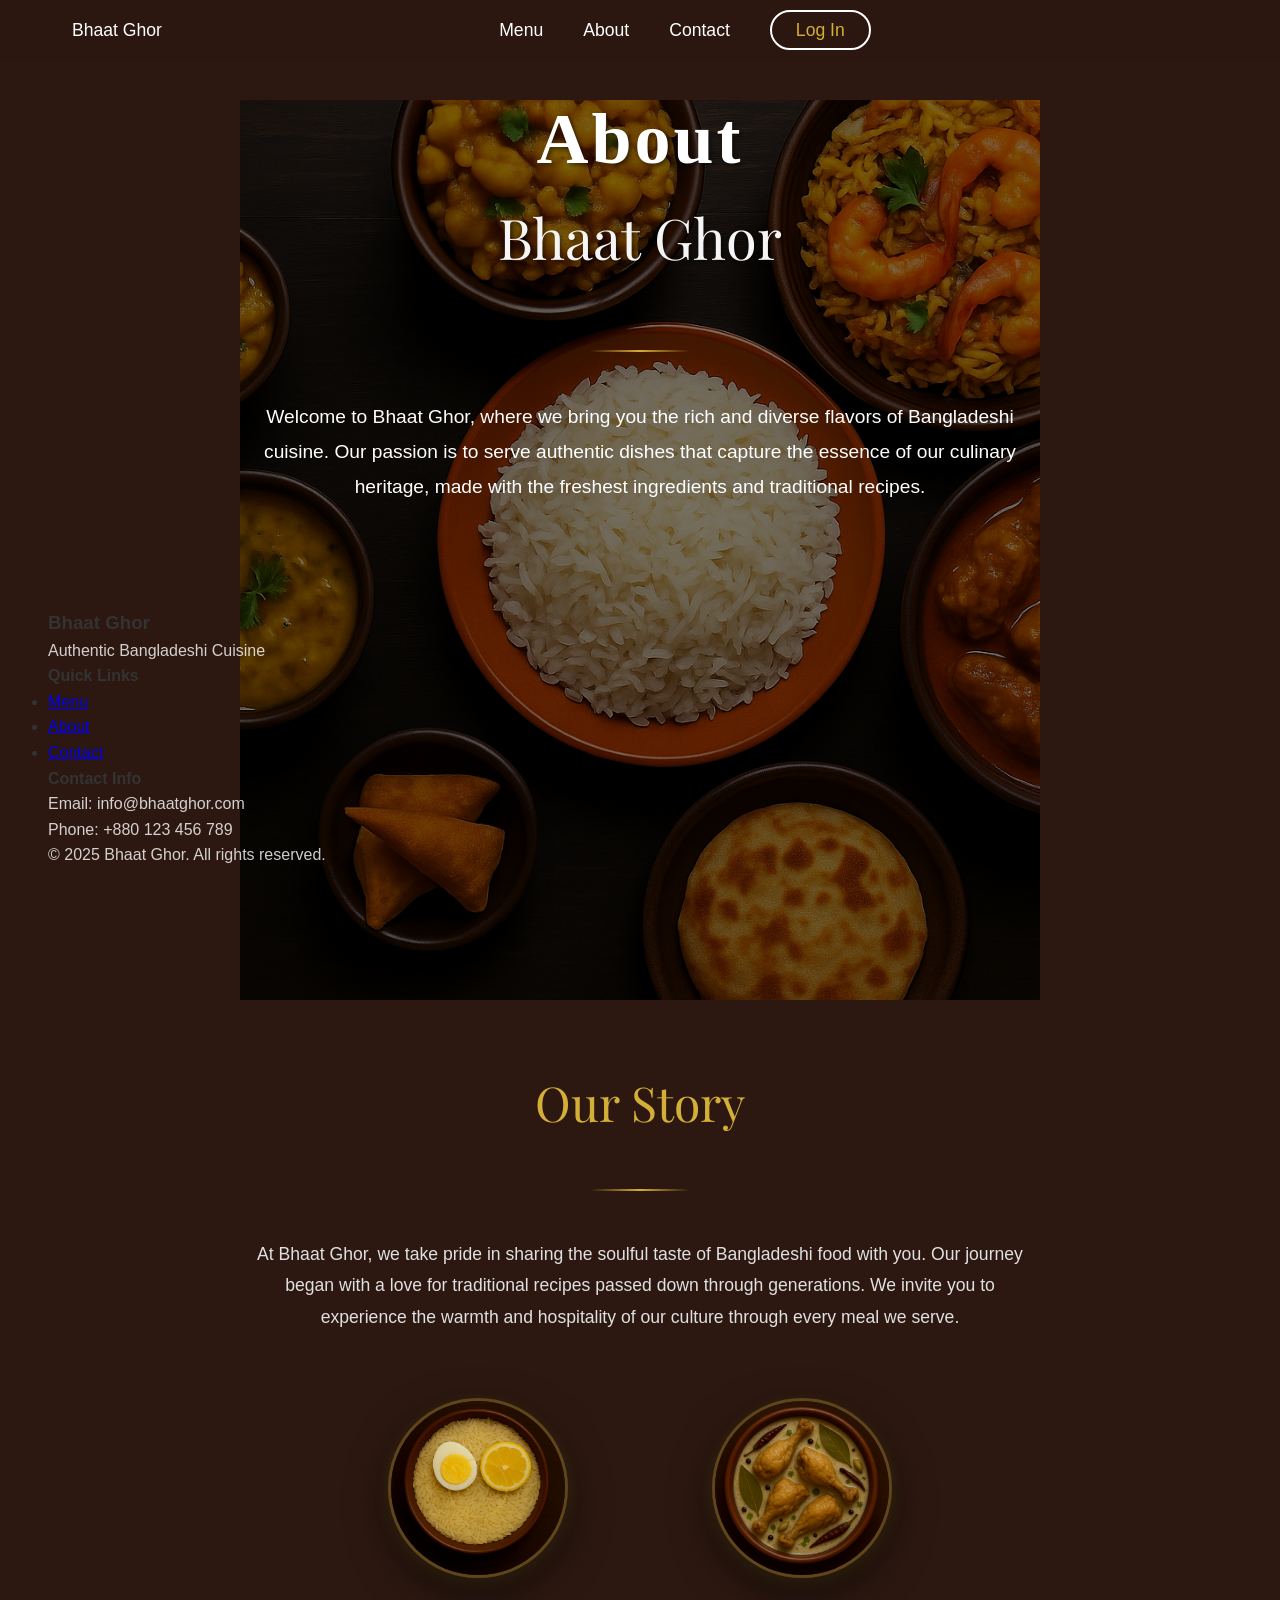
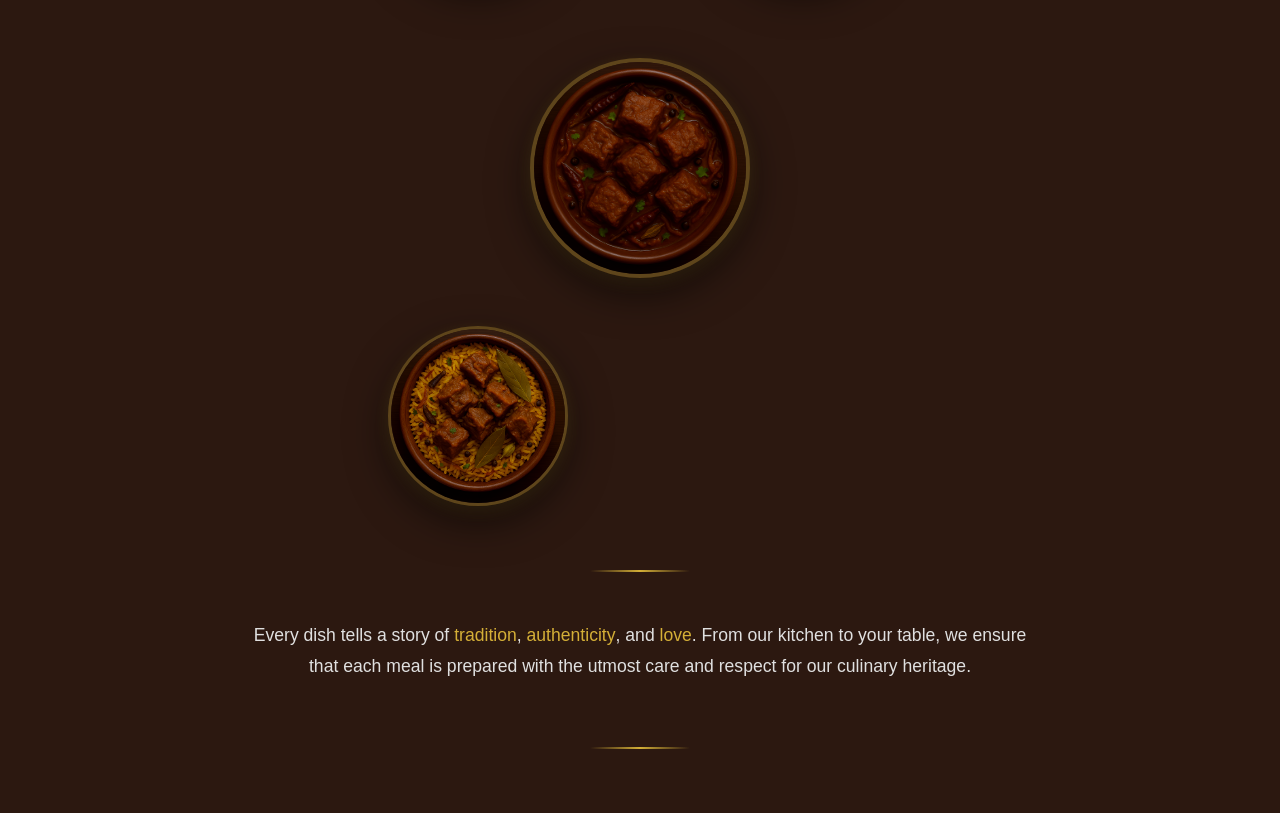
==== frontend/pages/about.html @ f273136a "Initial commit for Bhaat Ghor project" ====
<!DOCTYPE html>
<html lang="en">
<head>
    <meta charset="UTF-8">
    <meta name="viewport" content="width=device-width, initial-scale=1.0">
    <title>About - Bhaat Ghor</title>
    <link rel="stylesheet" href="../css/styles.css">
    <link rel="stylesheet" href="../css/about.css">
    <link href="https://fonts.googleapis.com/css2?family=Playfair+Display:wght@300;400;500;600;700&family=Open+Sans:wght@300;400;500;600&display=swap" rel="stylesheet">
</head>
<body>
    <nav class="navbar">
        <div class="nav-container">
            <div class="nav-logo">
                <a href="../index.html">Bhaat Ghor</a>
            </div>
            <ul class="nav-menu">
                <li class="nav-item">
                    <a href="menu.html" class="nav-link">Menu</a>
                </li>
                <li class="nav-item">
                    <a href="about.html" class="nav-link active">About</a>
                </li>
                <li class="nav-item">
                    <a href="contact.html" class="nav-link">Contact</a>
                </li>
                <li class="nav-item">
                    <a href="login.html" class="nav-link login-btn">Log In</a>
                </li>
            </ul>
            <div class="hamburger">
                <span class="bar"></span>
                <span class="bar"></span>
                <span class="bar"></span>
            </div>
        </div>
    </nav>

    <main class="about-container">
        <div class="about-content">
            <!-- Hero Section -->
            <section class="hero-section">
                <h1 class="about-title">About</h1>
                <h2 class="about-subtitle">Bhaat Ghor</h2>
                <div class="decorative-divider"></div>
                <p class="about-description">
                    Welcome to Bhaat Ghor, where we bring you the rich and diverse flavors of Bangladeshi cuisine. 
                    Our passion is to serve authentic dishes that capture the essence of our culinary heritage, 
                    made with the freshest ingredients and traditional recipes.
                </p>
            </section>

            <!-- Story Section -->
            <section class="story-section section-spacing">
                <h2 class="story-title">Our Story</h2>
                <div class="decorative-divider"></div>
                <p class="story-text">
                    At Bhaat Ghor, we take pride in sharing the soulful taste of Bangladeshi food with you. 
                    Our journey began with a love for traditional recipes passed down through generations. 
                    We invite you to experience the warmth and hospitality of our culture through every meal we serve.
                </p>                <!-- Food Showcase -->
                <div class="food-showcase">
                    <div class="food-bowl">
                        <img src="../images/foods/Dim Polao.png" alt="Dim Polao">
                        <div class="spice-pattern"></div>
                    </div>
                    
                    <div class="food-bowl">
                        <img src="../images/foods/Chicken Rezala.png" alt="Chicken Rezala">
                    </div>
                    
                    <div class="food-bowl large">
                        <img src="../images/foods/Beef Bhuna.png" alt="Beef Bhuna">
                    </div>
                    
                    <div class="food-bowl">
                        <img src="../images/foods/Kacchi Biriyani.png" alt="Kacchi Biriyani">
                    </div>
                </div>
            </section>

            <!-- Values Section -->
            <section class="values-section section-spacing">
                <div class="decorative-divider"></div>
                <p class="story-text">
                    Every dish tells a story of <span class="highlight-text">tradition</span>, 
                    <span class="highlight-text">authenticity</span>, and 
                    <span class="highlight-text">love</span>. From our kitchen to your table, 
                    we ensure that each meal is prepared with the utmost care and respect for our culinary heritage.
                </p>
                <div class="decorative-divider"></div>
            </section>
        </div>
    </main>

    <footer class="footer">
        <div class="footer-content">
            <div class="footer-section">
                <h3>Bhaat Ghor</h3>
                <p>Authentic Bangladeshi Cuisine</p>
            </div>
            <div class="footer-section">
                <h4>Quick Links</h4>
                <ul>
                    <li><a href="menu.html">Menu</a></li>
                    <li><a href="about.html">About</a></li>
                    <li><a href="contact.html">Contact</a></li>
                </ul>
            </div>
            <div class="footer-section">
                <h4>Contact Info</h4>
                <p>Email: info@bhaatghor.com</p>
                <p>Phone: +880 123 456 789</p>
            </div>
        </div>
        <div class="footer-bottom">
            <p>&copy; 2025 Bhaat Ghor. All rights reserved.</p>
        </div>
    </footer>

    <script src="../js/script.js"></script>
</body>
</html>
---- frontend/css/styles.css ----
/* Design System Variables */
:root {
    --bg-color: #1a1a1a;     /* Dark background to match the image */
    --primary: #C0392B;      /* Deep red */
    --secondary: #F39C12;    /* Golden yellow */
    --text-color: #2C3E50;   /* Rich navy */
    --accent: #27AE60;       /* Green */
    --orange-btn: #E67E22;   /* Orange for Order Now button */
    --yellow-btn: #F39C12;   /* Yellow for Book a Table button */
    --white: #FFFFFF;        /* Pure white */
}

/* Reset some default browser styles */
* {
    margin: 0;
    padding: 0;
    box-sizing: border-box;
    font-family: 'Poppins', sans-serif; /* Primary font */
}

/* Hero section styling */
.hero-section {
    background-image: url('../images/backgrounds/hero-image.png');
    background-size: cover;
    background-position: center;
    background-repeat: no-repeat;
    height: 100vh;
    position: relative;
    color: var(--white);
    display: flex;
    flex-direction: column;
    padding: 0;
    background-color: var(--bg-color);
}

/* Dark overlay to make text readable */
.hero-section::before {
    content: '';
    position: absolute;
    top: 0;
    left: 0;
    width: 100%;
    height: 100%;
    background: rgba(0, 0, 0, 0.5);
    z-index: 1;
}

/* Position content above the overlay */
.hero-section > * {
    position: relative;
    z-index: 2;
}

/* Header with logo and navigation */
.hero-header {
    display: flex;
    justify-content: space-between;
    align-items: center;
    padding: 2rem 3rem;
    width: 100%;
}

/* Brand/Logo styling */
.brand-logo {
    font-family: 'Noto Serif', serif;
    font-size: 2.5rem;
    font-weight: 700;
    color: var(--white);
    text-decoration: none;
}

/* Navigation styling */
.hero-section nav {
    display: flex;
    align-items: center;
}

nav ul {
    display: flex;
    list-style: none;
    gap: 2.5rem;
    align-items: center;
    margin: 0;
    padding: 0;
}

nav li:last-child a {
    background-color: transparent;
    border: 2px solid var(--white);
    padding: 0.5rem 1.5rem;
    border-radius: 25px;
    transition: all 0.3s ease;
}

nav li:last-child a:hover {
    background-color: var(--white);
    color: var(--text-color);
}

nav a {
    color: var(--white);
    text-decoration: none;
    font-weight: 500;
    font-size: 1.1rem;
    transition: color 0.3s ease;
}

nav a:hover {
    color: var(--secondary);
}

/* Hero content styling */
.hero-content {
    display: flex;
    flex-direction: column;
    justify-content: center;
    align-items: flex-start;
    flex-grow: 1;
    padding: 0 3rem 4rem 3rem;
    max-width: 50%;
}

.hero-section h1 {
    font-family: 'Noto Serif', serif;
    font-size: 4.5rem;
    font-weight: 700;
    line-height: 1.1;
    margin-bottom: 1.5rem;
    color: var(--white);
}

.hero-section p {
    font-size: 1.2rem;
    font-weight: 400;
    margin-bottom: 2.5rem;
    color: var(--white);
    opacity: 0.9;
}

/* Button container */
.button-container {
    display: flex;
    gap: 1rem;
    align-items: center;
}

/* Button styling */
.btn {
    display: inline-block;
    padding: 1rem 2rem;
    font-size: 1.1rem;
    font-weight: 600;
    border-radius: 25px;
    cursor: pointer;
    transition: all 0.3s ease;
    text-decoration: none;
    border: none;
    font-family: 'Poppins', sans-serif;
    -webkit-font-smoothing: antialiased;
    -moz-osx-font-smoothing: grayscale;
    text-rendering: optimizeLegibility;
}

.btn-primary {
    background-color: var(--orange-btn);
    color: var(--white);
}

.btn-primary:hover {
    background-color: #D35400;
    transform: translateY(-2px);
}

.btn-secondary {
    background-color: var(--orange-btn);
    color: var(--white);
}

.btn-secondary:hover {
    background-color: #D35400;
    transform: translateY(-2px);
}

/* Legacy button support */
button {
    background-color: var(--orange-btn);
    color: var(--white);
    border: none;
    padding: 1rem 2rem;
    font-size: 1.1rem;
    font-weight: 600;
    border-radius: 25px;
    cursor: pointer;
    transition: all 0.3s ease;
    font-family: 'Poppins', sans-serif;
    -webkit-font-smoothing: antialiased;
    -moz-osx-font-smoothing: grayscale;
    text-rendering: optimizeLegibility;
}

button:hover {
    background-color: #D35400;
    transform: translateY(-2px);
}

button#book-table-btn {
    background-color: var(--orange-btn);
}

button#book-table-btn:hover {
    background-color: #D35400;
}

/* Footer styling */
footer {
    position: absolute;
    bottom: 2rem;
    left: 3rem;
    z-index: 3;
}

footer p {
    color: var(--white);
    font-size: 1rem;
    font-weight: 400;
    margin: 0;
    opacity: 0.8;
}

/* Responsive Design */
@media (max-width: 768px) {
    .hero-header {
        padding: 1.5rem;
        flex-direction: column;
        gap: 1.5rem;
    }
    
    .brand-logo {
        font-size: 2rem;
    }
    
    nav ul {
        gap: 1.5rem;
        flex-wrap: wrap;
        justify-content: center;
    }
    
    nav a {
        font-size: 1rem;
    }
    
    .hero-content {
        max-width: 100%;
        padding: 0 1.5rem 2rem 1.5rem;
    }
    
    .hero-section h1 {
        font-size: 3rem;
    }
    
    .hero-section p {
        font-size: 1.1rem;
    }
    
    .button-container {
        flex-direction: column;
        gap: 1rem;
        width: 100%;
    }
    
    .btn, button {
        width: 100%;
        text-align: center;
    }
    
    footer {
        left: 1.5rem;
        bottom: 1rem;
    }
}

@media (max-width: 480px) {
    .hero-section h1 {
        font-size: 2.5rem;
    }
    
    .brand-logo {
        font-size: 1.8rem;
    }
}

/* Smooth scrolling */
html {
    scroll-behavior: smooth;
}

/* Body styling */
body {
    background-color: var(--bg-color);
    color: var(--text-color);
    line-height: 1.6;
}
---- frontend/css/about.css ----
* {
    margin: 0;
    padding: 0;
    box-sizing: border-box;
}

body {
    font-family: 'Georgia', serif;
    line-height: 1.6;
    color: #333;
    background-color: #2c1810;
    overflow-x: hidden;
}

.navbar {
    background-color: rgba(44, 24, 16, 0.95);
    padding: 1rem 0;
    position: fixed;
    top: 0;
    width: 100%;
    z-index: 1000;
    backdrop-filter: blur(10px);
}

.nav-container {
    max-width: 1200px;
    margin: 0 auto;
    display: flex;
    justify-content: space-between;
    align-items: center;
    padding: 0 2rem;
}

.logo {
    font-size: 1.8rem;
    font-weight: bold;
    color: #D4AF37;
    text-decoration: none;
    font-family: 'Georgia', serif;
}

.nav-links {
    display: flex;
    list-style: none;
    gap: 2rem;
}

.nav-links a {
    color: #fff;
    text-decoration: none;
    font-weight: 500;
    transition: color 0.3s ease;
    padding: 0.5rem 1rem;
    border-radius: 5px;
}

.nav-links a:hover {
    color: #D4AF37;
}

.login-btn {
    background-color: transparent;
    border: 2px solid #D4AF37;
    color: #D4AF37;
    padding: 0.5rem 1.5rem;
    border-radius: 25px;
    text-decoration: none;
    font-weight: 500;
    transition: all 0.3s ease;
}

.login-btn:hover {
    background-color: #D4AF37;
    color: #2c1810;
}

.about-container {
    min-height: 100vh;
    background-color: #2c1810;
    padding-top: 100px;
    position: relative;
    display: flex;
    align-items: center;
    justify-content: center;
}

.about-container::before {
    content: '';
    position: absolute;
    top: 0;
    left: 0;
    right: 0;
    bottom: 0;
    background: radial-gradient(circle at 20% 80%, rgba(212, 175, 55, 0.1) 0%, transparent 50%),
                radial-gradient(circle at 80% 20%, rgba(212, 175, 55, 0.1) 0%, transparent 50%);
    pointer-events: none;
}

.about-content {
    max-width: 1200px;
    margin: 0 auto;
    padding: 0 20px;
    text-align: center;
    position: relative;
    z-index: 1;
}

.about-title {
    font-size: 5rem;
    font-weight: 300;
    color: #f5f5f5;
    margin-bottom: 0.5rem;
    font-family: 'Playfair Display', serif;
    letter-spacing: 3px;
    text-shadow: 2px 2px 4px rgba(0, 0, 0, 0.5);
    animation: fadeInUp 1s ease-out;
}

.about-subtitle {
    font-size: 3.5rem;
    font-weight: 400;
    color: #f5f5f5;
    margin-bottom: 2rem;
    font-family: 'Playfair Display', serif;
    line-height: 1.2;
    text-shadow: 2px 2px 4px rgba(0, 0, 0, 0.5);
    animation: fadeInUp 1s ease-out 0.2s both;
}

.about-description {
    font-size: 1.2rem;
    line-height: 1.8;
    color: #e0e0e0;
    margin-bottom: 4rem;
    max-width: 800px;
    margin-left: auto;
    margin-right: auto;
    font-weight: 300;
}

.story-section {
    margin: 5rem 0;
    text-align: left;
}

.story-title {
    font-size: 3rem;
    font-weight: 300;
    color: #d4af37;
    margin-bottom: 2rem;
    font-family: 'Playfair Display', serif;
    text-align: center;
}

.story-text {
    font-size: 1.1rem;
    line-height: 1.8;
    color: #e0e0e0;
    max-width: 800px;
    margin: 0 auto 4rem;
    text-align: center;
    font-weight: 300;
}

.food-showcase {
    display: grid;
    grid-template-columns: 1fr 1fr;
    grid-template-rows: auto auto;
    gap: 3rem;
    margin: 4rem auto;
    max-width: 600px;
    align-items: center;
    justify-items: center;
}

.food-bowl {
    position: relative;
    border-radius: 50%;
    overflow: hidden;
    aspect-ratio: 1;
    box-shadow: 0 15px 40px rgba(0, 0, 0, 0.6), 
                0 5px 15px rgba(212, 175, 55, 0.2);
    transition: all 0.4s ease;
    width: 180px;
    height: 180px;
    border: 3px solid rgba(212, 175, 55, 0.3);
}

.food-bowl:hover {
    transform: translateY(-15px) scale(1.08);
    box-shadow: 0 25px 50px rgba(0, 0, 0, 0.7), 
                0 10px 25px rgba(212, 175, 55, 0.4);
    border-color: rgba(212, 175, 55, 0.6);
}

.food-bowl img {
    width: 100%;
    height: 100%;
    object-fit: cover;
    transition: transform 0.4s ease;
    filter: brightness(0.9) contrast(1.1);
}

.food-bowl:hover img {
    transform: scale(1.15);
    filter: brightness(1) contrast(1.2);
}

/* Large center bowl positioned at bottom center */
.food-bowl.large {
    grid-column: 1 / -1;
    grid-row: 2;
    width: 220px;
    height: 220px;
    margin-top: 2rem;
    border-width: 4px;
}

.food-bowl.large:hover {
    transform: translateY(-20px) scale(1.1);
}

/* Decorative elements */
.decorative-divider {
    width: 100px;
    height: 2px;
    background: linear-gradient(90deg, transparent, #d4af37, transparent);
    margin: 3rem auto;
}

.spice-pattern {
    position: absolute;
    top: 50%;
    left: 50%;
    transform: translate(-50%, -50%);
    width: 60px;
    height: 60px;
    border: 2px solid #d4af37;
    border-radius: 50%;
    opacity: 0.3;
    animation: rotate 20s linear infinite;
}

.spice-pattern::before,
.spice-pattern::after {
    content: '';
    position: absolute;
    top: 50%;
    left: 50%;
    transform: translate(-50%, -50%);
    border: 1px solid #d4af37;
    border-radius: 50%;
}

.spice-pattern::before {
    width: 40px;
    height: 40px;
}

.spice-pattern::after {
    width: 20px;
    height: 20px;
}

@keyframes rotate {
    from { transform: translate(-50%, -50%) rotate(0deg); }
    to { transform: translate(-50%, -50%) rotate(360deg); }
}

@keyframes fadeInUp {
    from {
        opacity: 0;
        transform: translateY(50px);
    }
    to {
        opacity: 1;
        transform: translateY(0);
    }
}

@keyframes fadeIn {
    from {
        opacity: 0;
    }
    to {
        opacity: 1;
    }
}

.about-description,
.story-text {
    animation: fadeIn 1s ease-out 0.6s both;
}

.food-showcase {
    animation: fadeInUp 1s ease-out 0.8s both;
}

.decorative-divider {
    animation: fadeIn 1s ease-out 0.4s both;
}

/* Responsive Design */
@media (max-width: 768px) {
    .about-title {
        font-size: 3rem;
    }
    
    .about-subtitle {
        font-size: 2.2rem;
    }
    
    .about-description,
    .story-text {
        font-size: 1rem;
        padding: 0 10px;
    }
    
    .story-title {
        font-size: 2rem;
    }
    
    .food-showcase {
        grid-template-columns: 1fr;
        gap: 2rem;
        max-width: 300px;
    }
    
    .food-bowl {
        width: 150px;
        height: 150px;
    }
    
    .food-bowl.large {
        grid-column: 1;
        grid-row: auto;
        width: 180px;
        height: 180px;
        margin-top: 1rem;
    }
    
    .about-container {
        padding: 60px 0 20px;
    }
}

@media (max-width: 480px) {
    .about-title {
        font-size: 2.5rem;
        letter-spacing: 1px;
    }
    
    .about-subtitle {
        font-size: 1.8rem;
    }
    
    .food-bowl {
        width: 120px;
        height: 120px;
    }
    
    .food-bowl.large {
        width: 150px;
        height: 150px;
    }
    
    .about-content {
        padding: 0 15px;
    }
}

/* Additional styling for better visual hierarchy */
.highlight-text {
    color: #d4af37;
    font-weight: 400;
}

.about-container::before {
    content: '';
    position: absolute;
    top: 0;
    left: 0;
    right: 0;
    bottom: 0;
    background: url('../images/backgrounds/spice-pattern.png') repeat;
    opacity: 0.05;
    pointer-events: none;
}

.section-spacing {
    margin: 4rem 0;
}
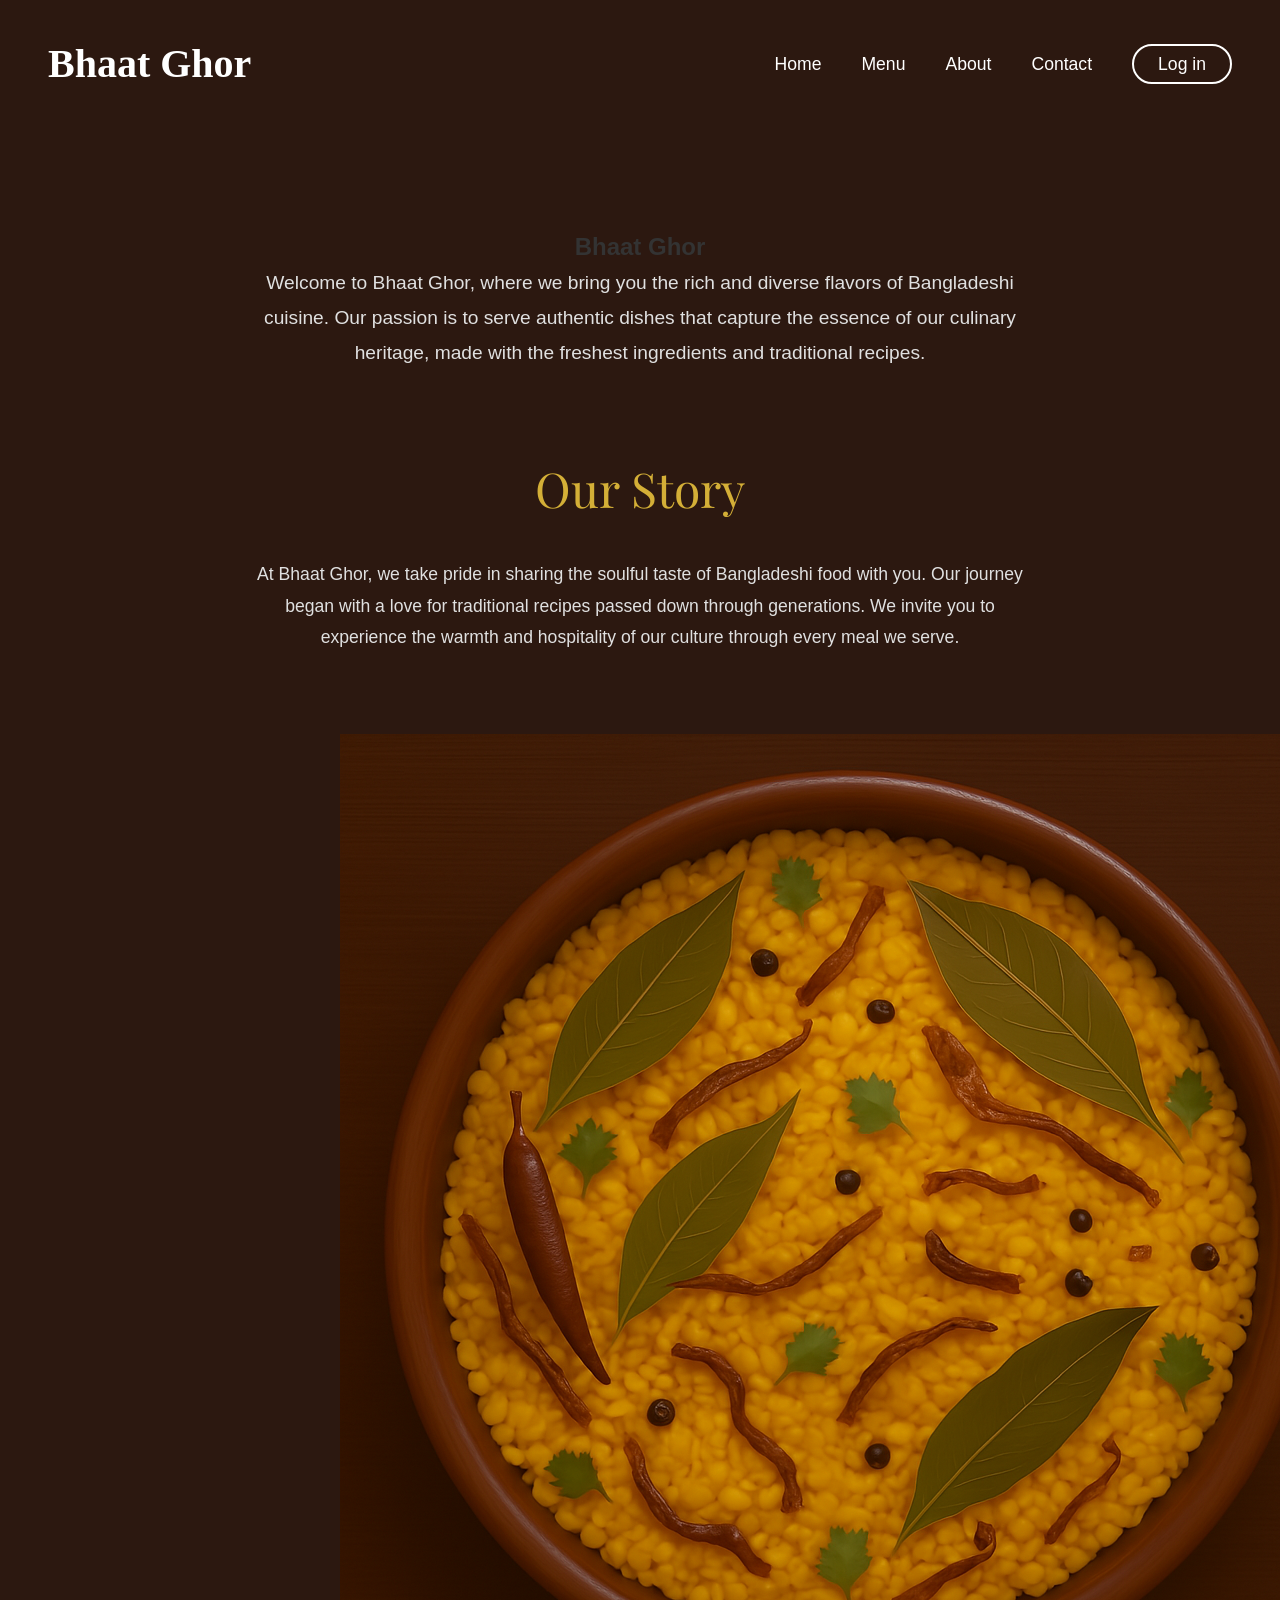
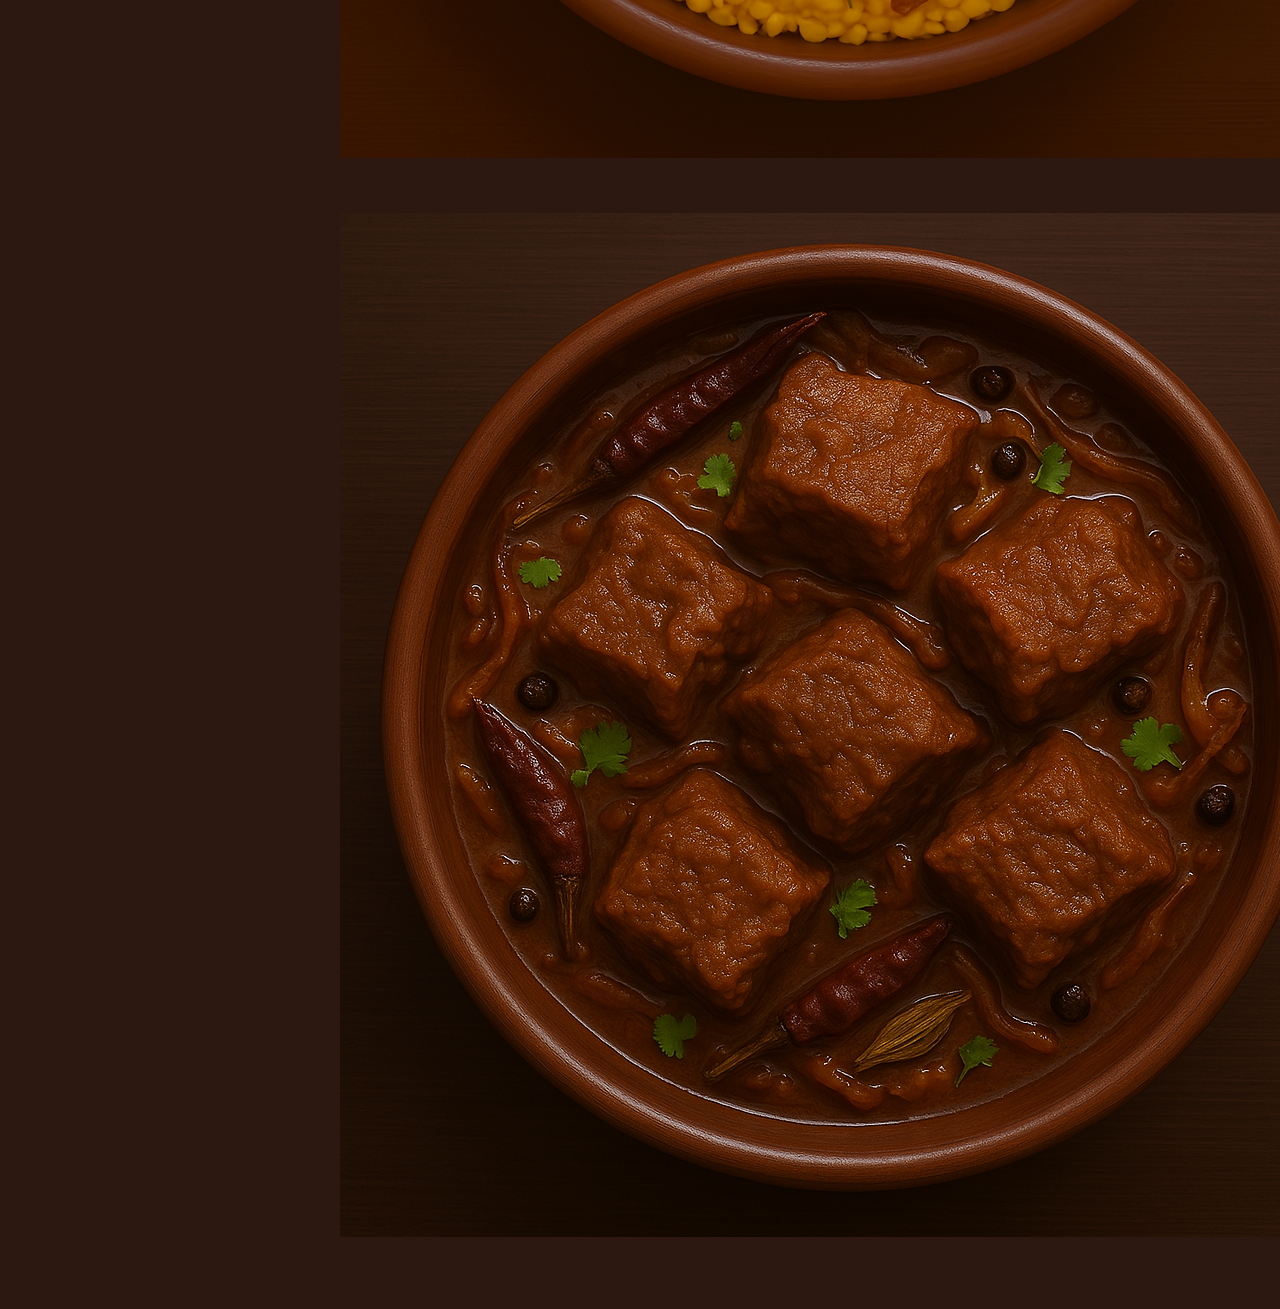
==== commit 54d6b673: "Updating About Page" ====
--- a/frontend/pages/about.html
+++ b/frontend/pages/about.html
@@ -8,116 +8,55 @@
     <link rel="stylesheet" href="../css/about.css">
     <link href="https://fonts.googleapis.com/css2?family=Playfair+Display:wght@300;400;500;600;700&family=Open+Sans:wght@300;400;500;600&display=swap" rel="stylesheet">
 </head>
-<body>
-    <nav class="navbar">
-        <div class="nav-container">
-            <div class="nav-logo">
-                <a href="../index.html">Bhaat Ghor</a>
-            </div>
-            <ul class="nav-menu">
-                <li class="nav-item">
-                    <a href="menu.html" class="nav-link">Menu</a>
-                </li>
-                <li class="nav-item">
-                    <a href="about.html" class="nav-link active">About</a>
-                </li>
-                <li class="nav-item">
-                    <a href="contact.html" class="nav-link">Contact</a>
-                </li>
-                <li class="nav-item">
-                    <a href="login.html" class="nav-link login-btn">Log In</a>
-                </li>
-            </ul>
-            <div class="hamburger">
-                <span class="bar"></span>
-                <span class="bar"></span>
-                <span class="bar"></span>
-            </div>
+<body>    <header>
+        <div class="hero-header">
+            <a href="../index.html" class="brand-logo">Bhaat Ghor</a>
+            <nav>
+                <ul>
+                    <li><a href="../index.html">Home</a></li>
+                    <li><a href="menu.html">Menu</a></li>
+                    <li><a href="about.html">About</a></li>
+                    <li><a href="contact.html">Contact</a></li>
+                    <li><a href="login.html">Log in</a></li>
+                </ul>
+            </nav>
         </div>
-    </nav>
+    </header>
 
-    <main class="about-container">
+    <main class="about-container">        
         <div class="about-content">
-            <!-- Hero Section -->
-            <section class="hero-section">
-                <h1 class="about-title">About</h1>
-                <h2 class="about-subtitle">Bhaat Ghor</h2>
-                <div class="decorative-divider"></div>
+            <!-- Bhaat Ghor Section -->
+            <section class="restaurant-intro">
+                <h2 class="restaurant-name">Bhaat Ghor</h2>
                 <p class="about-description">
-                    Welcome to Bhaat Ghor, where we bring you the rich and diverse flavors of Bangladeshi cuisine. 
-                    Our passion is to serve authentic dishes that capture the essence of our culinary heritage, 
-                    made with the freshest ingredients and traditional recipes.
+                    Welcome to Bhaat Ghor, where we bring you the rich and diverse flavors of Bangladeshi cuisine. Our passion is to serve authentic dishes that capture the essence of our culinary heritage, made with the freshest ingredients and traditional recipes.
                 </p>
             </section>
 
             <!-- Story Section -->
-            <section class="story-section section-spacing">
+            <section class="story-section">
                 <h2 class="story-title">Our Story</h2>
-                <div class="decorative-divider"></div>
                 <p class="story-text">
-                    At Bhaat Ghor, we take pride in sharing the soulful taste of Bangladeshi food with you. 
-                    Our journey began with a love for traditional recipes passed down through generations. 
-                    We invite you to experience the warmth and hospitality of our culture through every meal we serve.
-                </p>                <!-- Food Showcase -->
-                <div class="food-showcase">
-                    <div class="food-bowl">
-                        <img src="../images/foods/Dim Polao.png" alt="Dim Polao">
-                        <div class="spice-pattern"></div>
-                    </div>
-                    
-                    <div class="food-bowl">
-                        <img src="../images/foods/Chicken Rezala.png" alt="Chicken Rezala">
-                    </div>
-                    
-                    <div class="food-bowl large">
-                        <img src="../images/foods/Beef Bhuna.png" alt="Beef Bhuna">
-                    </div>
-                    
-                    <div class="food-bowl">
-                        <img src="../images/foods/Kacchi Biriyani.png" alt="Kacchi Biriyani">
-                    </div>
-                </div>
+                    At Bhaat Ghor, we take pride in sharing the soulful taste of Bangladeshi food with you. Our journey began with a love for traditional recipes passed down through generations. We invite you to experience the warmth and hospitality of our culture through every meal we serve.
+                </p>
             </section>
 
-            <!-- Values Section -->
-            <section class="values-section section-spacing">
-                <div class="decorative-divider"></div>
-                <p class="story-text">
-                    Every dish tells a story of <span class="highlight-text">tradition</span>, 
-                    <span class="highlight-text">authenticity</span>, and 
-                    <span class="highlight-text">love</span>. From our kitchen to your table, 
-                    we ensure that each meal is prepared with the utmost care and respect for our culinary heritage.
-                </p>
-                <div class="decorative-divider"></div>
-            </section>
-        </div>
+            <!-- Food Showcase -->
+            <div class="food-showcase">
+                <div class="rice-bowl">
+                    <img src="../images/foods/Bhuna Khichuri.png" alt="Rice">
+                </div>
+                <div class="curry-bowl">
+                    <img src="../images/foods/Chicken Rezala.png" alt="Prawn Curry">
+                </div>
+                <div class="curry-bowl">
+                    <img src="../images/foods/Beef Bhuna.png" alt="Beef Curry">
+                </div>
+                <div class="curry-bowl">
+                    <img src="../images/foods/Dim Polao.png" alt="Egg Curry">
+                </div>
+            </div>        </div>
     </main>
-
-    <footer class="footer">
-        <div class="footer-content">
-            <div class="footer-section">
-                <h3>Bhaat Ghor</h3>
-                <p>Authentic Bangladeshi Cuisine</p>
-            </div>
-            <div class="footer-section">
-                <h4>Quick Links</h4>
-                <ul>
-                    <li><a href="menu.html">Menu</a></li>
-                    <li><a href="about.html">About</a></li>
-                    <li><a href="contact.html">Contact</a></li>
-                </ul>
-            </div>
-            <div class="footer-section">
-                <h4>Contact Info</h4>
-                <p>Email: info@bhaatghor.com</p>
-                <p>Phone: +880 123 456 789</p>
-            </div>
-        </div>
-        <div class="footer-bottom">
-            <p>&copy; 2025 Bhaat Ghor. All rights reserved.</p>
-        </div>
-    </footer>
-
     <script src="../js/script.js"></script>
 </body>
 </html>
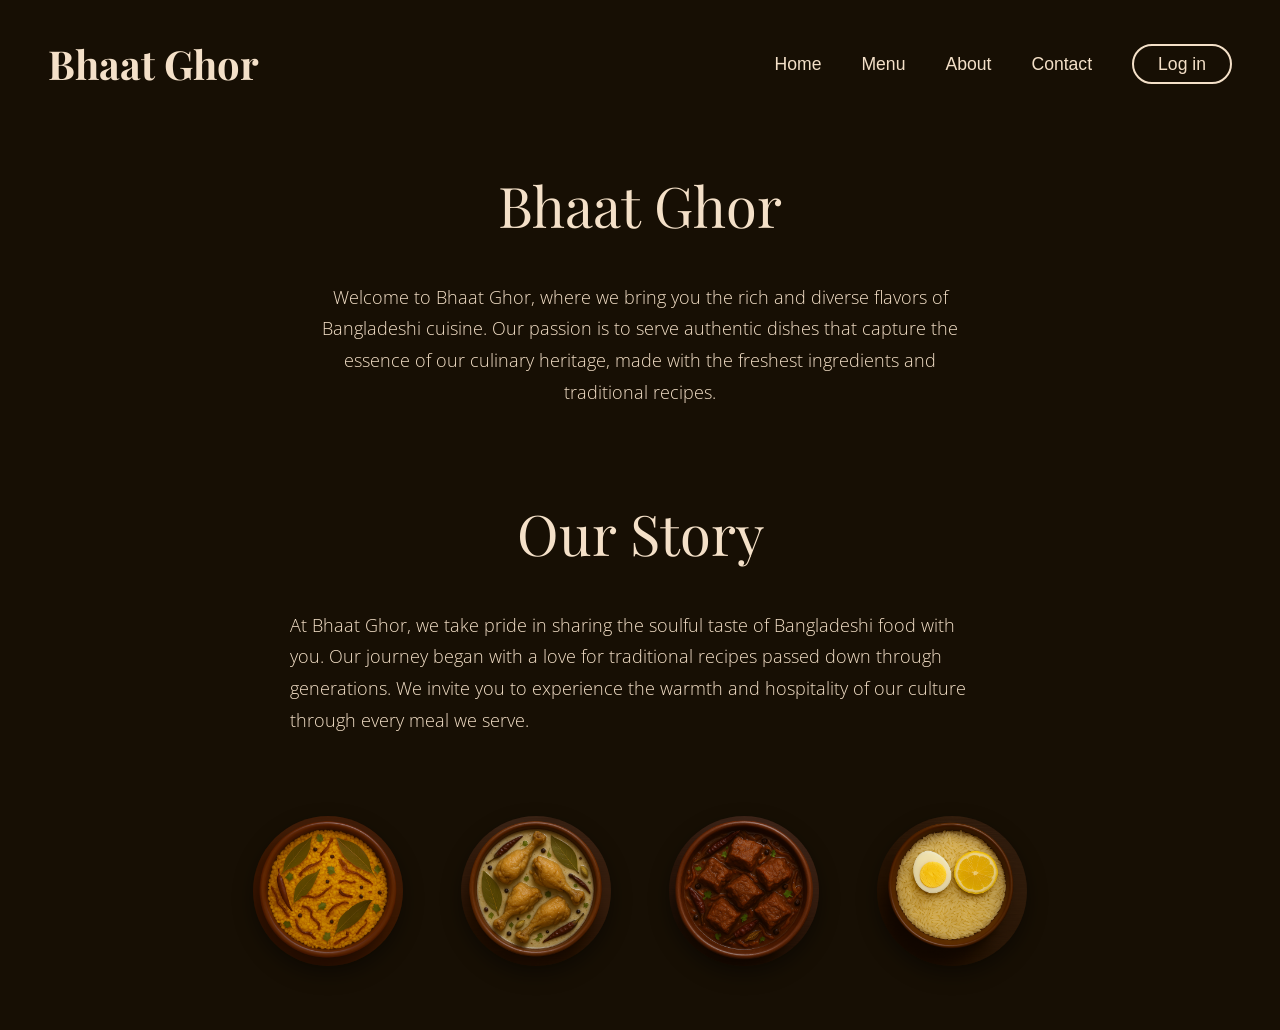
==== commit 20424e72: "Fixed Copyright text for Mobile" ====
--- a/frontend/pages/about.html
+++ b/frontend/pages/about.html
@@ -4,7 +4,7 @@
     <meta charset="UTF-8">
     <meta name="viewport" content="width=device-width, initial-scale=1.0">
     <title>About - Bhaat Ghor</title>
-    <link rel="stylesheet" href="../css/styles.css">
+    <link rel="stylesheet" href="../css/index.css">
     <link rel="stylesheet" href="../css/about.css">
     <link href="https://fonts.googleapis.com/css2?family=Playfair+Display:wght@300;400;500;600;700&family=Open+Sans:wght@300;400;500;600&display=swap" rel="stylesheet">
 </head>
--- a/frontend/css/index.css
+++ b/frontend/css/index.css
@@ -0,0 +1,303 @@
+/* Design System Variables */
+:root {
+    --bg-color: #1a1a1a;     /* Dark background to match the image */
+    --primary: #C0392B;      /* Deep red */
+    --secondary: #F39C12;    /* Golden yellow */
+    --text-color: #2C3E50;   /* Rich navy */
+    --accent: #27AE60;       /* Green */
+    --orange-btn: #E67E22;   /* Orange for Order Now button */
+    --yellow-btn: #F39C12;   /* Yellow for Book a Table button */
+    --white: #FFFFFF;        /* Pure white */
+}
+
+/* Reset some default browser styles */
+* {
+    margin: 0;
+    padding: 0;
+    box-sizing: border-box;
+    font-family: 'Poppins', sans-serif; /* Primary font */
+}
+
+/* Hero section styling */
+.hero-section {
+    background-image: url('../images/backgrounds/hero-image.png');
+    background-size: cover;
+    background-position: center;
+    background-repeat: no-repeat;
+    height: 100vh;
+    position: relative;
+    color: var(--white);
+    display: flex;
+    flex-direction: column;
+    padding: 0;
+    background-color: var(--bg-color);
+}
+
+/* Dark overlay to make text readable */
+.hero-section::before {
+    content: '';
+    position: absolute;
+    top: 0;
+    left: 0;
+    width: 100%;
+    height: 100%;
+    background: rgba(0, 0, 0, 0.5);
+    z-index: 1;
+}
+
+/* Position content above the overlay */
+.hero-section > * {
+    position: relative;
+    z-index: 2;
+}
+
+/* Header with logo and navigation */
+.hero-header {
+    display: flex;
+    justify-content: space-between;
+    align-items: center;
+    padding: 2rem 3rem;
+    width: 100%;
+}
+
+/* Brand/Logo styling */
+.brand-logo {
+    font-family: 'Noto Serif', serif;
+    font-size: 2.5rem;
+    font-weight: 700;
+    color: var(--white);
+    text-decoration: none;
+}
+
+/* Navigation styling */
+.hero-section nav {
+    display: flex;
+    align-items: center;
+}
+
+nav ul {
+    display: flex;
+    list-style: none;
+    gap: 2.5rem;
+    align-items: center;
+    margin: 0;
+    padding: 0;
+}
+
+nav li:last-child a {
+    background-color: transparent;
+    border: 2px solid var(--white);
+    padding: 0.5rem 1.5rem;
+    border-radius: 25px;
+    transition: all 0.3s ease;
+}
+
+nav li:last-child a:hover {
+    background-color: var(--white);
+    color: var(--text-color);
+}
+
+nav a {
+    color: var(--white);
+    text-decoration: none;
+    font-weight: 500;
+    font-size: 1.1rem;
+    transition: color 0.3s ease;
+}
+
+nav a:hover {
+    color: var(--secondary);
+}
+
+/* Hero content styling */
+.hero-content {
+    display: flex;
+    flex-direction: column;
+    justify-content: center;
+    align-items: flex-start;
+    flex-grow: 1;
+    padding: 0 3rem 4rem 3rem;
+    max-width: 50%;
+}
+
+.hero-section h1 {
+    font-family: 'Noto Serif', serif;
+    font-size: 4.5rem;
+    font-weight: 700;
+    line-height: 1.1;
+    margin-bottom: 1.5rem;
+    color: var(--white);
+}
+
+.hero-section p {
+    font-size: 1.2rem;
+    font-weight: 400;
+    margin-bottom: 2.5rem;
+    color: var(--white);
+    opacity: 0.9;
+}
+
+/* Button container */
+.button-container {
+    display: flex;
+    gap: 1rem;
+    align-items: center;
+}
+
+/* Button styling */
+.btn {
+    display: inline-block;
+    padding: 1rem 2rem;
+    font-size: 1.1rem;
+    font-weight: 600;
+    border-radius: 25px;
+    cursor: pointer;
+    transition: all 0.3s ease;
+    text-decoration: none;
+    border: none;
+    font-family: 'Poppins', sans-serif;
+    -webkit-font-smoothing: antialiased;
+    -moz-osx-font-smoothing: grayscale;
+    text-rendering: optimizeLegibility;
+}
+
+.btn-primary {
+    background-color: var(--orange-btn);
+    color: var(--white);
+}
+
+.btn-primary:hover {
+    background-color: #D35400;
+    transform: translateY(-2px);
+}
+
+.btn-secondary {
+    background-color: var(--orange-btn);
+    color: var(--white);
+}
+
+.btn-secondary:hover {
+    background-color: #D35400;
+    transform: translateY(-2px);
+}
+
+/* Legacy button support */
+button {
+    background-color: var(--orange-btn);
+    color: var(--white);
+    border: none;
+    padding: 1rem 2rem;
+    font-size: 1.1rem;
+    font-weight: 600;
+    border-radius: 25px;
+    cursor: pointer;
+    transition: all 0.3s ease;
+    font-family: 'Poppins', sans-serif;
+    -webkit-font-smoothing: antialiased;
+    -moz-osx-font-smoothing: grayscale;
+    text-rendering: optimizeLegibility;
+}
+
+button:hover {
+    background-color: #D35400;
+    transform: translateY(-2px);
+}
+
+button#book-table-btn {
+    background-color: var(--orange-btn);
+}
+
+button#book-table-btn:hover {
+    background-color: #D35400;
+}
+
+/* Footer styling */
+footer {
+    position: absolute;
+    bottom: 2rem;
+    left: 3rem;
+    z-index: 3;
+    width: auto;
+}
+
+footer p {
+    color: var(--white);
+    font-size: 1rem;
+    font-weight: 400;
+    margin: 0;
+    opacity: 0.8;
+}
+
+/* Responsive Design */
+@media (max-width: 768px) {
+    .hero-header {
+        padding: 1.5rem;
+        flex-direction: column;
+        gap: 1.5rem;
+    }
+    
+    .brand-logo {
+        font-size: 2rem;
+    }
+    
+    nav ul {
+        gap: 1.5rem;
+        flex-wrap: wrap;
+        justify-content: center;
+    }
+    
+    nav a {
+        font-size: 1rem;
+    }
+    
+    .hero-content {
+        max-width: 100%;
+        padding: 0 1.5rem 2rem 1.5rem;
+    }
+    
+    .hero-section h1 {
+        font-size: 3rem;
+    }
+    
+    .hero-section p {
+        font-size: 1.1rem;
+    }
+    
+    .button-container {
+        flex-direction: column;
+        gap: 1rem;
+        width: 100%;
+    }
+    
+    .btn, button {
+        width: 100%;
+        text-align: center;
+    }
+    
+    footer {
+        left: 1.5rem;
+        bottom: 1rem;
+    }
+}
+
+@media (max-width: 480px) {
+    .hero-section h1 {
+        font-size: 2.5rem;
+    }
+    
+    .brand-logo {
+        font-size: 1.8rem;
+    }
+}
+
+/* Smooth scrolling */
+html {
+    scroll-behavior: smooth;
+}
+
+/* Body styling */
+body {
+    background-color: var(--bg-color);
+    color: var(--text-color);
+    line-height: 1.6;
+}
--- a/frontend/css/about.css
+++ b/frontend/css/about.css
@@ -1,3 +1,4 @@
+/* Reset and base styles */
 * {
     margin: 0;
     padding: 0;
@@ -5,388 +6,299 @@
 }
 
 body {
-    font-family: 'Georgia', serif;
+    font-family: 'Playfair Display', serif;
+    background-color: #170f04;
+    color: #f4e0c8;
     line-height: 1.6;
-    color: #333;
-    background-color: #2c1810;
-    overflow-x: hidden;
-}
-
+}
+
+/* Navigation */
 .navbar {
-    background-color: rgba(44, 24, 16, 0.95);
-    padding: 1rem 0;
+    padding: 2rem 3rem;
+    background-color: transparent;
     position: fixed;
     top: 0;
     width: 100%;
     z-index: 1000;
-    backdrop-filter: blur(10px);
 }
 
 .nav-container {
     max-width: 1200px;
     margin: 0 auto;
+    padding: 0;
+    display: flex;
+    justify-content: flex-end;
+}
+
+.simple-menu {
+    display: flex;
+    list-style: none;
+    gap: 2.5rem;
+    align-items: center;
+    margin: 0;
+    padding: 0;
+}
+
+.nav-item {
+    display: inline-block;
+}
+
+.nav-link {
+    color: #f4e0c8;
+    text-decoration: none;
+    font-size: 1.1rem;
+    font-weight: 500;
+    transition: color 0.3s ease;
+    padding: 0;
+}
+
+.nav-link:hover {
+    color: #ccc;
+}
+
+.nav-link.active {
+    font-weight: 500;
+}
+
+/* Style the last nav item (Log In) with border like main page */
+.nav-item:last-child .nav-link {
+    background-color: transparent;
+    border: 2px solid #f4e0c8;
+    padding: 0.5rem 1.5rem;
+    border-radius: 25px;
+    transition: all 0.3s ease;
+}
+
+.nav-item:last-child .nav-link:hover {
+    background-color: #f4e0c8;
+    color: #170f04;
+}
+
+/* Hero header navigation styles for about page */
+.hero-header {
     display: flex;
     justify-content: space-between;
     align-items: center;
-    padding: 0 2rem;
-}
-
-.logo {
-    font-size: 1.8rem;
-    font-weight: bold;
-    color: #D4AF37;
+    padding: 2rem 3rem;
+    width: 100%;
+}
+
+.brand-logo {
+    font-family: 'Playfair Display', serif;
+    font-size: 2.5rem;
+    font-weight: 700;
+    color: #f4e0c8;
     text-decoration: none;
-    font-family: 'Georgia', serif;
-}
-
-.nav-links {
+}
+
+nav ul {
     display: flex;
     list-style: none;
-    gap: 2rem;
-}
-
-.nav-links a {
-    color: #fff;
+    gap: 2.5rem;
+    align-items: center;
+    margin: 0;
+    padding: 0;
+}
+
+nav a {
+    color: #f4e0c8;
     text-decoration: none;
     font-weight: 500;
+    font-size: 1.1rem;
     transition: color 0.3s ease;
-    padding: 0.5rem 1rem;
-    border-radius: 5px;
-}
-
-.nav-links a:hover {
-    color: #D4AF37;
-}
-
-.login-btn {
+}
+
+nav a:hover {
+    color: #d4b896; /* Slightly darker shade for hover effect */
+}
+
+nav li:last-child a {
     background-color: transparent;
-    border: 2px solid #D4AF37;
-    color: #D4AF37;
+    border: 2px solid #f4e0c8;
     padding: 0.5rem 1.5rem;
     border-radius: 25px;
-    text-decoration: none;
-    font-weight: 500;
     transition: all 0.3s ease;
 }
 
-.login-btn:hover {
-    background-color: #D4AF37;
-    color: #2c1810;
-}
-
+nav li:last-child a:hover {
+    background-color: #f4e0c8;
+    color: #170f04;
+}
+
+/* Main content */
 .about-container {
     min-height: 100vh;
-    background-color: #2c1810;
-    padding-top: 100px;
-    position: relative;
-    display: flex;
-    align-items: center;
-    justify-content: center;
-}
-
-.about-container::before {
-    content: '';
-    position: absolute;
-    top: 0;
-    left: 0;
-    right: 0;
-    bottom: 0;
-    background: radial-gradient(circle at 20% 80%, rgba(212, 175, 55, 0.1) 0%, transparent 50%),
-                radial-gradient(circle at 80% 20%, rgba(212, 175, 55, 0.1) 0%, transparent 50%);
-    pointer-events: none;
+    padding: 2rem 0 4rem;
+    background-color: #170f04;
 }
 
 .about-content {
     max-width: 1200px;
     margin: 0 auto;
-    padding: 0 20px;
+    padding: 0 2rem;
     text-align: center;
-    position: relative;
-    z-index: 1;
+}
+
+/* About Hero Section */
+.about-hero {
+    margin-bottom: 3rem;
+    background: none;
+    background-image: none;
+    height: auto;
+    position: static;
 }
 
 .about-title {
-    font-size: 5rem;
-    font-weight: 300;
-    color: #f5f5f5;
-    margin-bottom: 0.5rem;
-    font-family: 'Playfair Display', serif;
-    letter-spacing: 3px;
-    text-shadow: 2px 2px 4px rgba(0, 0, 0, 0.5);
-    animation: fadeInUp 1s ease-out;
-}
-
-.about-subtitle {
+    font-size: 4rem;
+    font-weight: 300;
+    color: #f4e0c8;
+    margin-bottom: 3rem;
+    font-family: 'Playfair Display', serif;
+}
+
+/* Restaurant Intro */
+.restaurant-intro {
+    margin-bottom: 5rem;
+}
+
+.restaurant-name {
     font-size: 3.5rem;
-    font-weight: 400;
-    color: #f5f5f5;
+    font-weight: 300;
+    text-align: center;
+    color: #f4e0c8;
     margin-bottom: 2rem;
     font-family: 'Playfair Display', serif;
-    line-height: 1.2;
-    text-shadow: 2px 2px 4px rgba(0, 0, 0, 0.5);
-    animation: fadeInUp 1s ease-out 0.2s both;
 }
 
 .about-description {
-    font-size: 1.2rem;
+    font-size: 1.1rem;
     line-height: 1.8;
-    color: #e0e0e0;
-    margin-bottom: 4rem;
-    max-width: 800px;
+    color: #f4e0c8;
+    max-width: 650px;
+    margin: 0 auto;
+    font-family: 'Open Sans', sans-serif;
+    font-weight: 300;
+}
+
+/* Story Section */
+.story-section {
+    margin-bottom: 5rem;
+    text-align: left;
+    max-width: 700px;
     margin-left: auto;
     margin-right: auto;
-    font-weight: 300;
-}
-
-.story-section {
-    margin: 5rem 0;
-    text-align: left;
 }
 
 .story-title {
-    font-size: 3rem;
-    font-weight: 300;
-    color: #d4af37;
+    font-size: 3.5rem;
+    font-weight: 300;
+    text-align: center;
+    color: #f4e0c8;
     margin-bottom: 2rem;
     font-family: 'Playfair Display', serif;
-    text-align: center;
 }
 
 .story-text {
     font-size: 1.1rem;
     line-height: 1.8;
-    color: #e0e0e0;
-    max-width: 800px;
-    margin: 0 auto 4rem;
-    text-align: center;
-    font-weight: 300;
-}
-
+    color: #f4e0c8;
+    font-family: 'Open Sans', sans-serif;
+    font-weight: 300;
+}
+
+/* Food Showcase */
 .food-showcase {
     display: grid;
-    grid-template-columns: 1fr 1fr;
-    grid-template-rows: auto auto;
-    gap: 3rem;
-    margin: 4rem auto;
-    max-width: 600px;
-    align-items: center;
+    grid-template-columns: repeat(4, 1fr);
+    gap: 2rem;
+    margin: 4rem auto 0;
+    max-width: 800px;
     justify-items: center;
 }
 
-.food-bowl {
-    position: relative;
+.rice-bowl, .curry-bowl {
+    width: 150px;
+    height: 150px;
     border-radius: 50%;
     overflow: hidden;
-    aspect-ratio: 1;
-    box-shadow: 0 15px 40px rgba(0, 0, 0, 0.6), 
-                0 5px 15px rgba(212, 175, 55, 0.2);
-    transition: all 0.4s ease;
-    width: 180px;
-    height: 180px;
-    border: 3px solid rgba(212, 175, 55, 0.3);
-}
-
-.food-bowl:hover {
-    transform: translateY(-15px) scale(1.08);
-    box-shadow: 0 25px 50px rgba(0, 0, 0, 0.7), 
-                0 10px 25px rgba(212, 175, 55, 0.4);
-    border-color: rgba(212, 175, 55, 0.6);
-}
-
-.food-bowl img {
+    box-shadow: 0 8px 20px rgba(0, 0, 0, 0.4);
+    transition: transform 0.3s ease;
+}
+
+.rice-bowl:hover, .curry-bowl:hover {
+    transform: translateY(-5px);
+}
+
+.rice-bowl img, .curry-bowl img {
     width: 100%;
     height: 100%;
     object-fit: cover;
-    transition: transform 0.4s ease;
-    filter: brightness(0.9) contrast(1.1);
-}
-
-.food-bowl:hover img {
-    transform: scale(1.15);
-    filter: brightness(1) contrast(1.2);
-}
-
-/* Large center bowl positioned at bottom center */
-.food-bowl.large {
-    grid-column: 1 / -1;
-    grid-row: 2;
-    width: 220px;
-    height: 220px;
-    margin-top: 2rem;
-    border-width: 4px;
-}
-
-.food-bowl.large:hover {
-    transform: translateY(-20px) scale(1.1);
-}
-
-/* Decorative elements */
-.decorative-divider {
-    width: 100px;
-    height: 2px;
-    background: linear-gradient(90deg, transparent, #d4af37, transparent);
-    margin: 3rem auto;
-}
-
-.spice-pattern {
-    position: absolute;
-    top: 50%;
-    left: 50%;
-    transform: translate(-50%, -50%);
-    width: 60px;
-    height: 60px;
-    border: 2px solid #d4af37;
-    border-radius: 50%;
-    opacity: 0.3;
-    animation: rotate 20s linear infinite;
-}
-
-.spice-pattern::before,
-.spice-pattern::after {
-    content: '';
-    position: absolute;
-    top: 50%;
-    left: 50%;
-    transform: translate(-50%, -50%);
-    border: 1px solid #d4af37;
-    border-radius: 50%;
-}
-
-.spice-pattern::before {
-    width: 40px;
-    height: 40px;
-}
-
-.spice-pattern::after {
-    width: 20px;
-    height: 20px;
-}
-
-@keyframes rotate {
-    from { transform: translate(-50%, -50%) rotate(0deg); }
-    to { transform: translate(-50%, -50%) rotate(360deg); }
-}
-
-@keyframes fadeInUp {
-    from {
-        opacity: 0;
-        transform: translateY(50px);
-    }
-    to {
-        opacity: 1;
-        transform: translateY(0);
-    }
-}
-
-@keyframes fadeIn {
-    from {
-        opacity: 0;
-    }
-    to {
-        opacity: 1;
-    }
-}
-
-.about-description,
-.story-text {
-    animation: fadeIn 1s ease-out 0.6s both;
-}
-
-.food-showcase {
-    animation: fadeInUp 1s ease-out 0.8s both;
-}
-
-.decorative-divider {
-    animation: fadeIn 1s ease-out 0.4s both;
-}
-
-/* Responsive Design */
+}
+
+/* Responsive styles */
+@media (max-width: 1024px) {
+    .food-showcase {
+        grid-template-columns: repeat(2, 1fr);
+        max-width: 400px;
+    }
+}
+
 @media (max-width: 768px) {
     .about-title {
         font-size: 3rem;
     }
     
-    .about-subtitle {
-        font-size: 2.2rem;
-    }
-    
-    .about-description,
-    .story-text {
-        font-size: 1rem;
-        padding: 0 10px;
+    .restaurant-name {
+        font-size: 2.5rem;
     }
     
     .story-title {
-        font-size: 2rem;
+        font-size: 2.5rem;
+    }
+    
+    .story-section {
+        text-align: center;
+    }
+    
+    .rice-bowl, .curry-bowl {
+        width: 130px;
+        height: 130px;
     }
     
     .food-showcase {
-        grid-template-columns: 1fr;
-        gap: 2rem;
-        max-width: 300px;
-    }
-    
-    .food-bowl {
-        width: 150px;
-        height: 150px;
-    }
-    
-    .food-bowl.large {
-        grid-column: 1;
-        grid-row: auto;
-        width: 180px;
-        height: 180px;
-        margin-top: 1rem;
-    }
-    
-    .about-container {
-        padding: 60px 0 20px;
+        gap: 1.5rem;
     }
 }
 
 @media (max-width: 480px) {
     .about-title {
         font-size: 2.5rem;
-        letter-spacing: 1px;
-    }
-    
-    .about-subtitle {
-        font-size: 1.8rem;
-    }
-    
-    .food-bowl {
-        width: 120px;
-        height: 120px;
-    }
-    
-    .food-bowl.large {
-        width: 150px;
-        height: 150px;
-    }
-    
-    .about-content {
-        padding: 0 15px;
-    }
-}
-
-/* Additional styling for better visual hierarchy */
-.highlight-text {
-    color: #d4af37;
-    font-weight: 400;
-}
-
-.about-container::before {
-    content: '';
-    position: absolute;
-    top: 0;
-    left: 0;
-    right: 0;
-    bottom: 0;
-    background: url('../images/backgrounds/spice-pattern.png') repeat;
-    opacity: 0.05;
-    pointer-events: none;
-}
-
-.section-spacing {
-    margin: 4rem 0;
-}
+    }
+    
+    .restaurant-name {
+        font-size: 2rem;
+    }
+    
+    .story-title {
+        font-size: 2rem;
+    }
+    
+    .rice-bowl, .curry-bowl {
+        width: 110px;
+        height: 110px;
+    }
+    
+    .simple-menu {
+        gap: 1rem;
+    }
+    
+    .nav-link {
+        font-size: 0.9rem;
+    }
+    
+    .food-showcase {
+        grid-template-columns: repeat(2, 1fr);
+        gap: 1rem;
+        max-width: 300px;
+    }
+}
